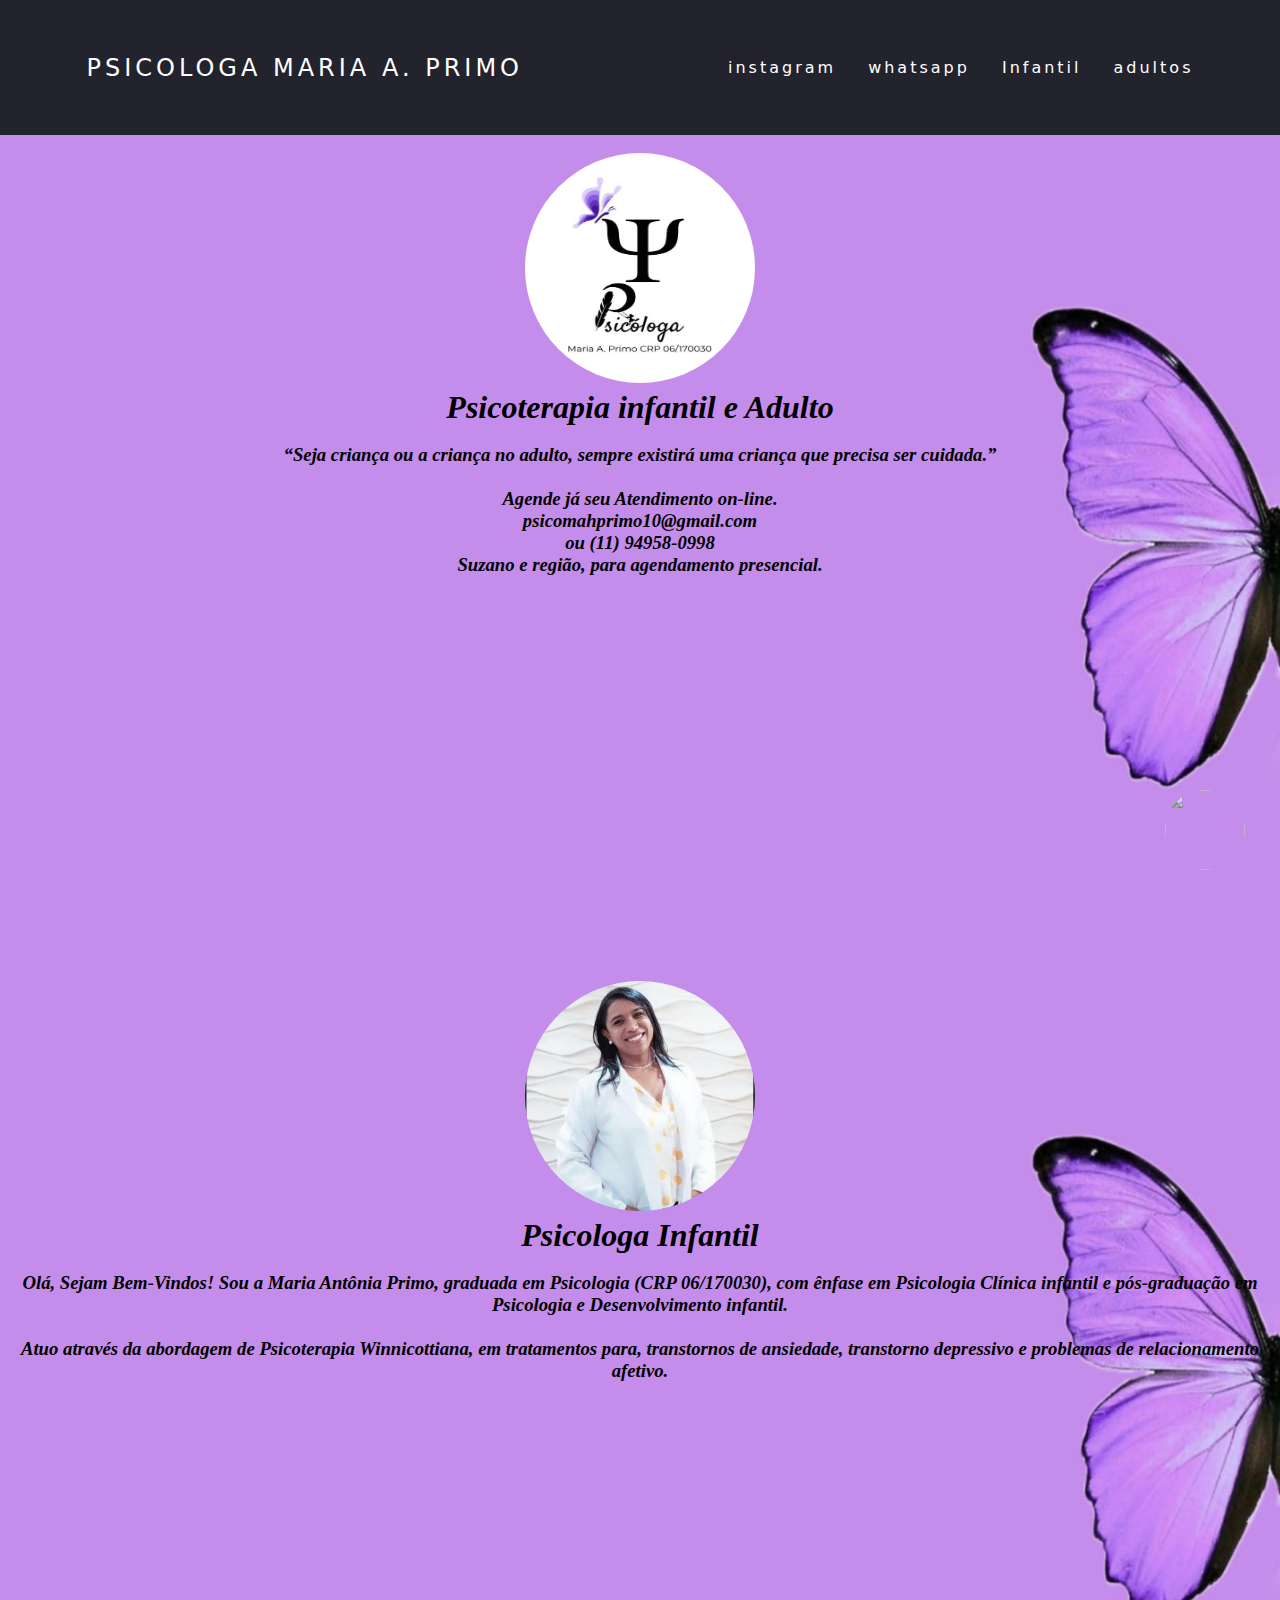
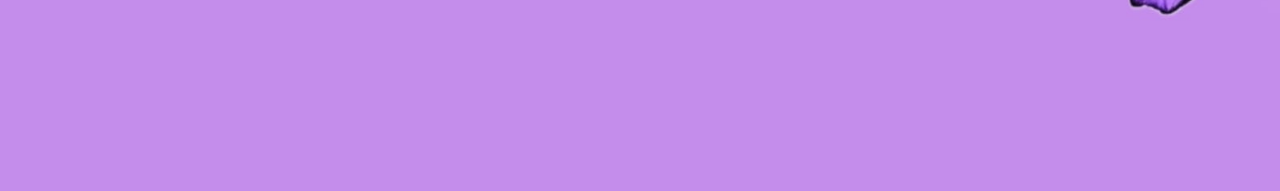
==== index.html @ 96c0d311 "site psicóloga" ====
<!DOCTYPE html>
<html lang="pt-br">
  <head>
    <title>Psicoterapia </title>
    <meta charset="UTF-8" />
    <meta http-equiv="X-UA-Compatible" content="IE=edge" />
    <meta name="viewport" content="width=device-width, initial-scale=1.0" />
    <title>Navbar</title>
    <link rel="stylesheet" href="style1.css" />
  </head>

  <body>
    <header>
      <nav>
        <a class="logo" href="https://api.whatsapp.com/send/?phone=5511949580998&text&app_absent=0">Psicologa Maria A. Primo </a>
        <div class="mobile-menu">
          <div class="line1"></div>
          <div class="line2"></div>
          <div class="line3"></div>
          <div class="line4"></div>
        </div>
        <ul class="nav-list">
          <li><a href="https://www.instagram.com/psico_mah/">instagram</a></li>
          <li><a href="https://api.whatsapp.com/send/?phone=5511949580998&text&app_absent=0">whatsapp</a></li>
          <li><a href="mahprimo2.html">Infantil</a></li>
          <li><a href="mahprimo3.html">adultos</a></li>
        </ul>
      </nav>
    </header>
    
    <main>
        <br>
        <div class='foto'>
            <img src= 'imagen2.jpeg' />
            
          
        </div>
        <br> 
        <em><div class=“texto” align="center"><br><h1> Psicoterapia infantil e Adulto</h1> <br>
       <h3>  <b>
          
          
          “Seja criança ou a criança no adulto, sempre existirá uma criança que precisa ser cuidada.”<br>
          
        <br>
          
          Agende já seu Atendimento on-line.<br>
          psicomahprimo10@gmail.com <br> ou (11) 94958-0998<br>
          Suzano e região, para agendamento presencial.</b></h3>
    </main>

    
    <script src="mobile-navbar.js"></script>
    
    <a href="https://api.whatsapp.com/send/?phone=5511949580998&text&app_absent=0"><img 
      src="https://i.imgur.com/ryESuZ5.png"  class="style"></a>
      
      <main>
        <br>
        <div class='foto'>
            <img src= 'mariaa.jpeg' />
           
        </div>
        <br> 
        <em><div class=“texto” align="center"><br><h1> Psicologa Infantil</h1>

            <br>

           <h3> <b> <p>  Olá, Sejam Bem-Vindos!

              Sou a Maria Antônia Primo, graduada em Psicologia (CRP 06/170030), com ênfase em Psicologia Clínica infantil e pós-graduação em Psicologia e Desenvolvimento infantil.<br><br>
              
              Atuo através da abordagem  de Psicoterapia  Winnicottiana,  em tratamentos para, transtornos de ansiedade, transtorno depressivo e problemas de relacionamento afetivo.</b></h3>
             
             
             
         
    </main>

    
</body>


  </body>
</html>
---- style1.css ----
* {
    margin: 0;
    padding: 0;
  }
  
  a {
    color: #fff;
    text-decoration: none;
    transition: 0.3s;
  }
  
  a:hover {
    opacity: 0.7;
  }
  
  .logo {
    font-size: 24px;
    text-transform: uppercase;
    letter-spacing: 4px;
  }
  
  nav {
    display: flex;
    justify-content: space-around;
    align-items: center;
    font-family: system-ui, -apple-system, Helvetica, Arial, sans-serif;
    background: #23232e;
    height: 15vh;
  }
  
  main {
    background: url("borboleta2.jpg") no-repeat center center;
    background-size: cover;
    height: 92vh;
    width: 100% ;
    
  }
  .foto{
    width: 100%;
    height: 200px;
    display: flex;
    justify-content: center;
   
}
img{
    border-radius: 150px;
    width: 230px;
    height: 230px;
    justify-content: center;
}
  
  .nav-list {
    list-style: none;
    display: flex;
  }
  
  .nav-list li {
    letter-spacing: 3px;
    margin-left: 32px;
  }
  
  .mobile-menu {
    display: none;
    cursor: pointer;
  }
  
  .mobile-menu div {
    width: 33px;
    height: 3px;
    background: #fff;
    margin: 8px;
    transition: 0.3s;
  }
  
  @media (max-width: 999px) {
    body {
      overflow-x: hidden;
    }
    .nav-list {
      position: absolute;
      top: 8vh;
      right: 0;
      width: 50vw;
      height: 92vh;
      background: #23232e;
      flex-direction: column;
      align-items: center;
      justify-content: space-around;
      transform: translateX(100%) ;
      transition: transform 0.3s ease-in;
      position: fixed;
      
    }
    .nav-list li {
      margin-left: 0;
      opacity: 0;
    }
    .mobile-menu {
      display: block;
    }
  }
  
  .nav-list.active {
    transform: translateX(0);
  }
  
  @keyframes navLinkFade {
    from {
      opacity: 0;
      transform: translateX(50px);
    }
    to {
      opacity: 1;
      transform: translateX(0);
    }
  }
  
  .mobile-menu.active .line1 {
    transform: rotate(-45deg) translate(-8px, 8px);
  }
  
  .mobile-menu.active .line2 {
    opacity: 0;
  }
  
  .mobile-menu.active .line3 {
    transform: rotate(45deg) translate(-5px, -7px);
  }
  .style{
     height:80px ;
        width: 80px;
       position:fixed;
        bottom: 30px; 
      right:35px; z-index:9999;
  }
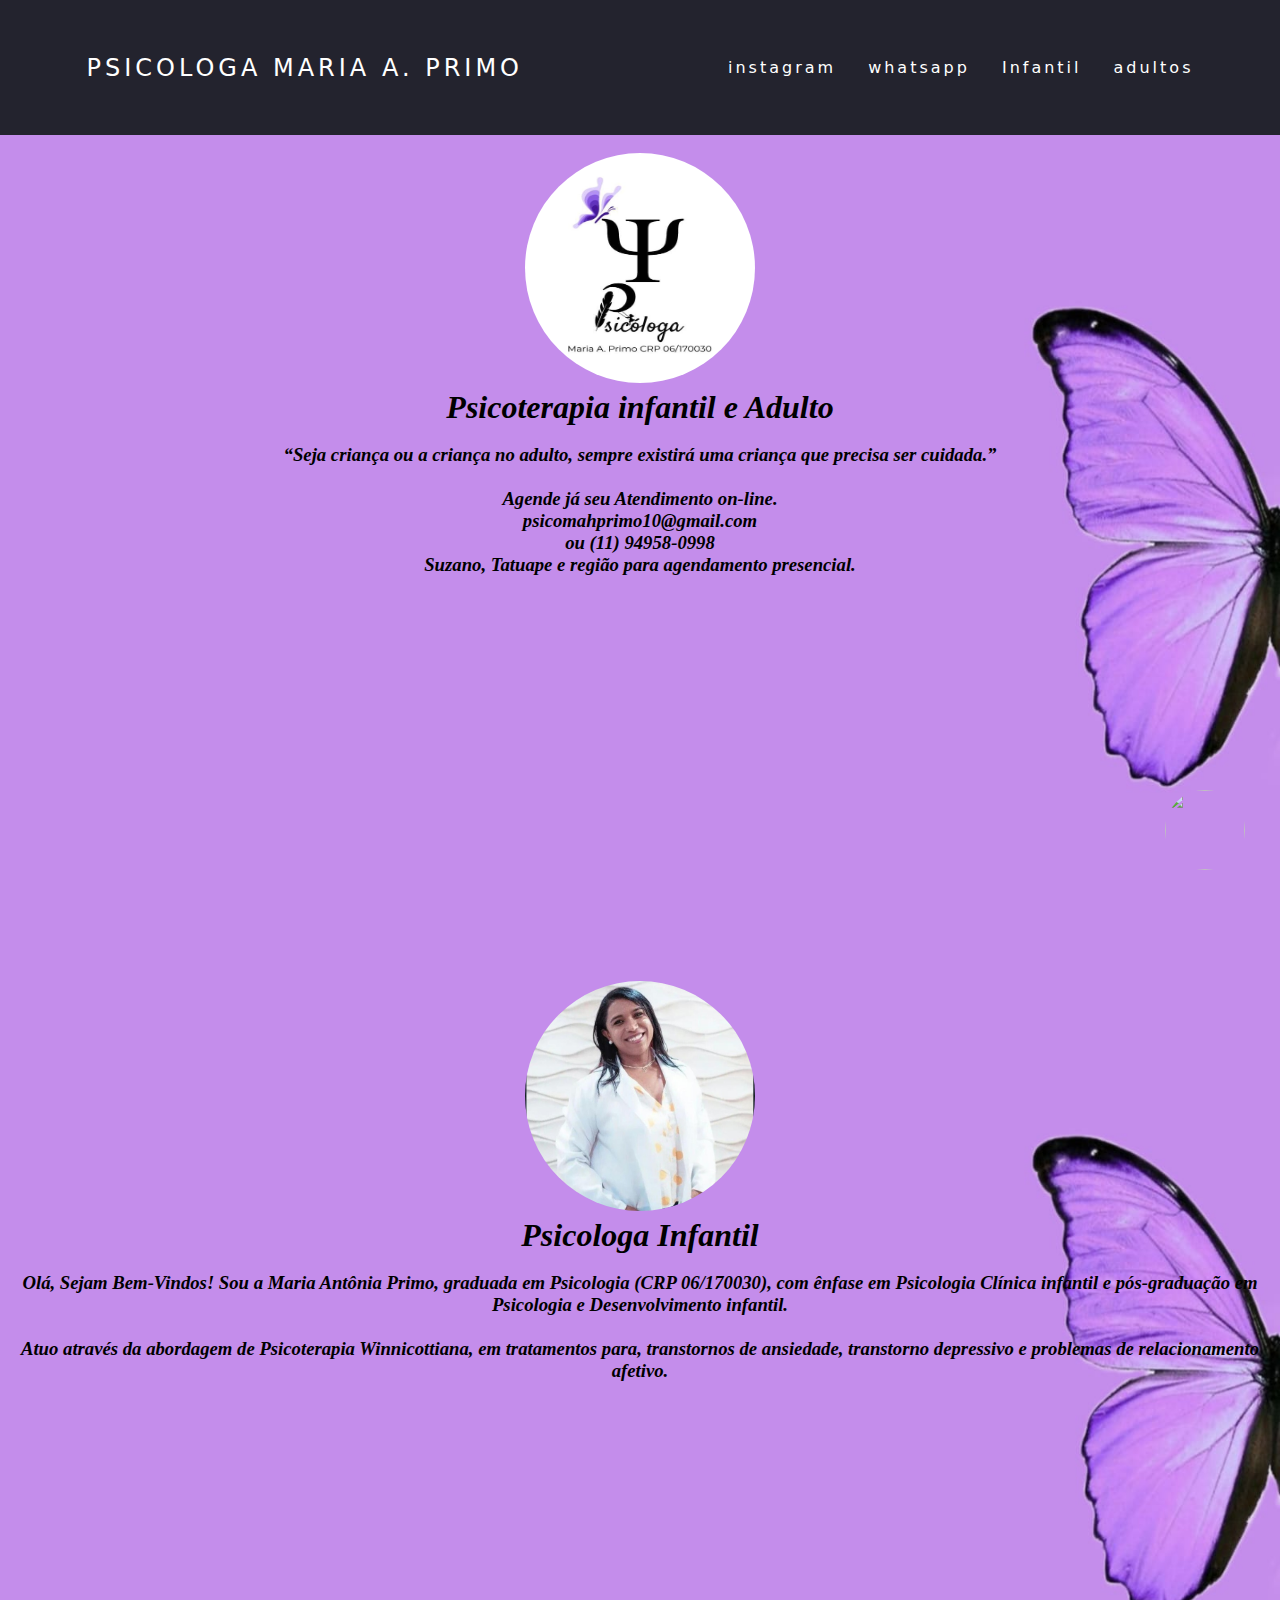
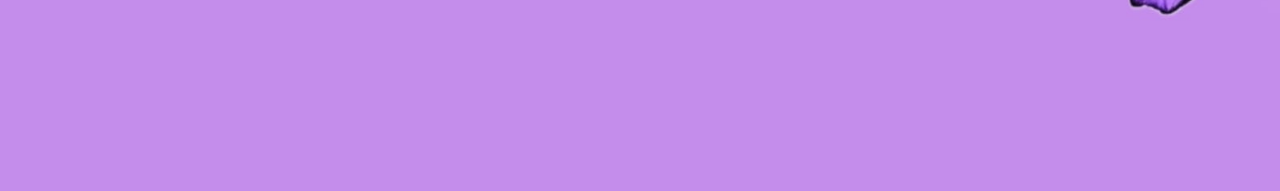
==== commit 9d5af797: "Update index.html" ====
--- a/index.html
+++ b/index.html
@@ -46,7 +46,7 @@
           
           Agende já seu Atendimento on-line.<br>
           psicomahprimo10@gmail.com <br> ou (11) 94958-0998<br>
-          Suzano e região, para agendamento presencial.</b></h3>
+          Suzano, Tatuape e região para agendamento presencial.</b></h3>
     </main>
 
     
@@ -82,4 +82,4 @@
 
 
   </body>
-</html>+</html>
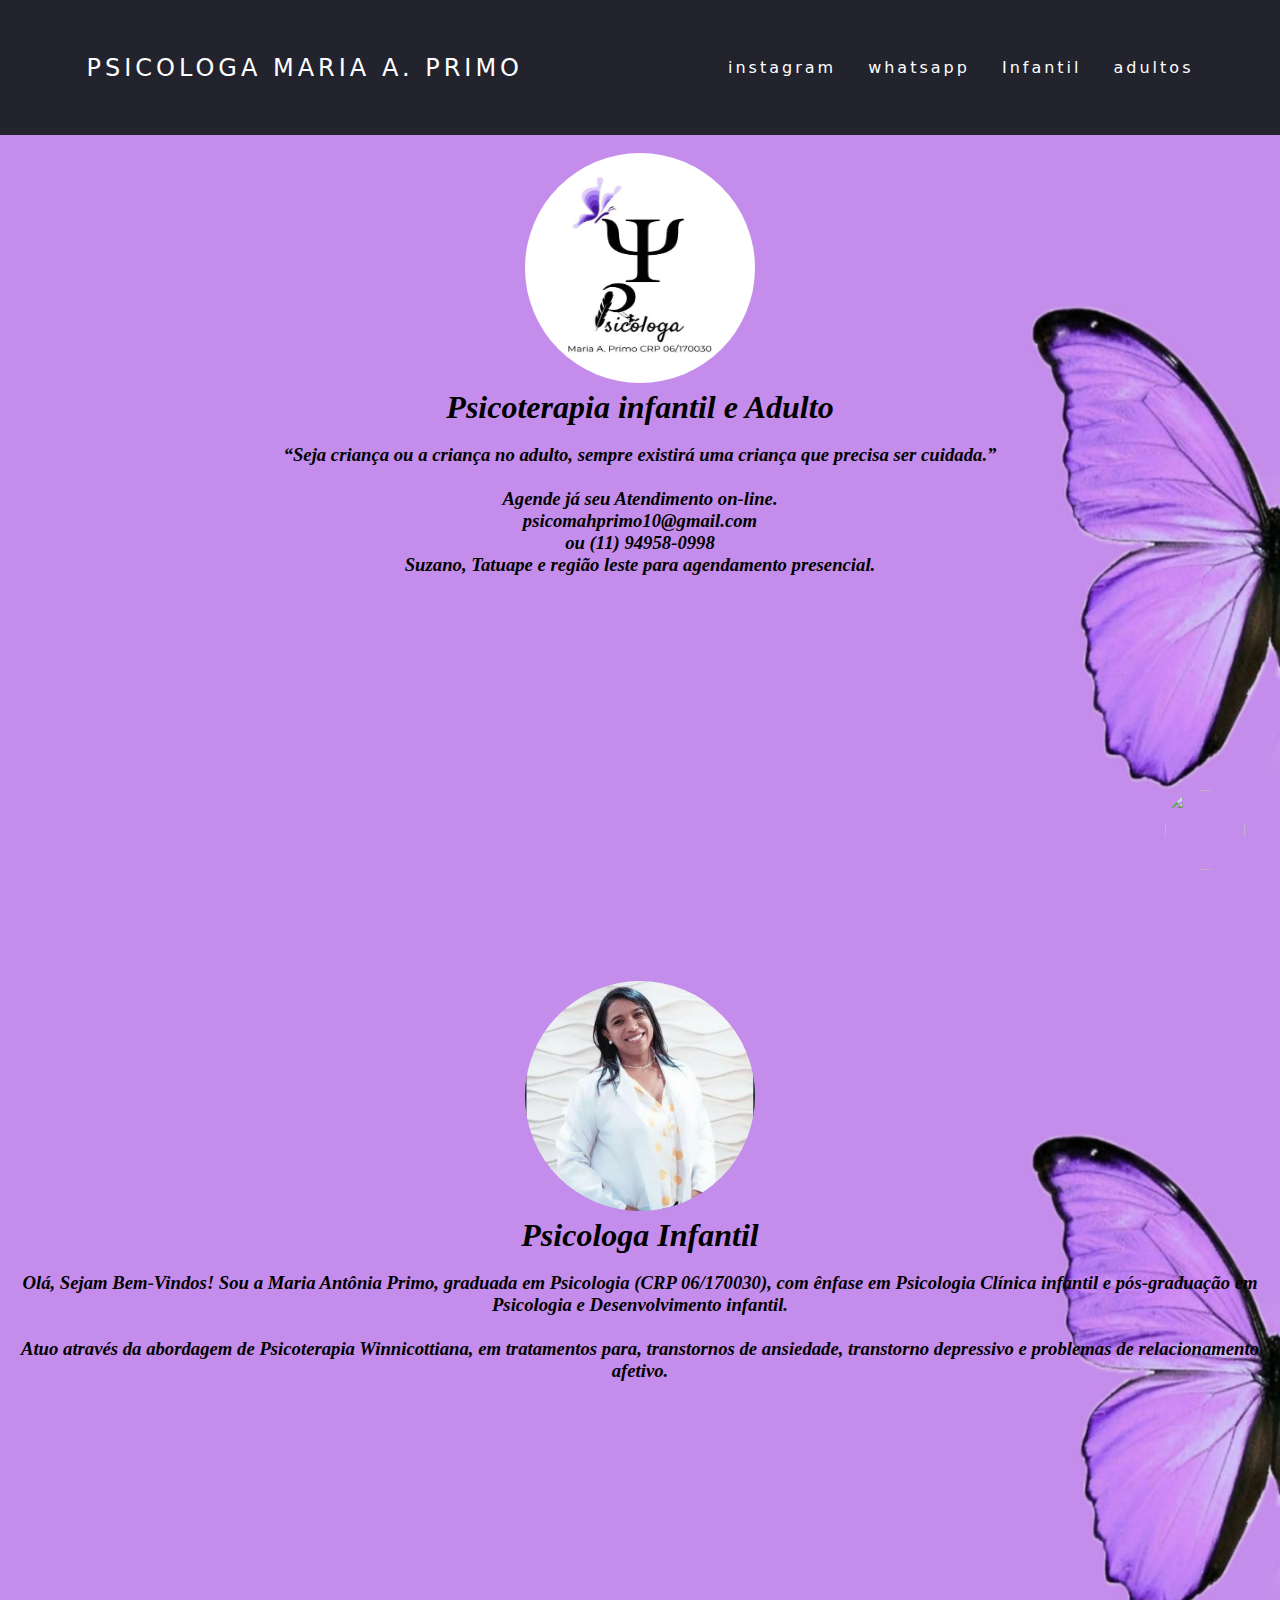
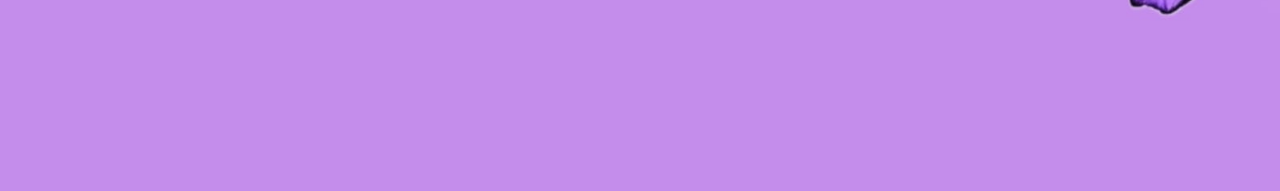
==== commit 12dac7de: "Update index.html" ====
--- a/index.html
+++ b/index.html
@@ -46,7 +46,7 @@
           
           Agende já seu Atendimento on-line.<br>
           psicomahprimo10@gmail.com <br> ou (11) 94958-0998<br>
-          Suzano, Tatuape e região para agendamento presencial.</b></h3>
+          Suzano, Tatuape e região leste para agendamento presencial.</b></h3>
     </main>
 
     
